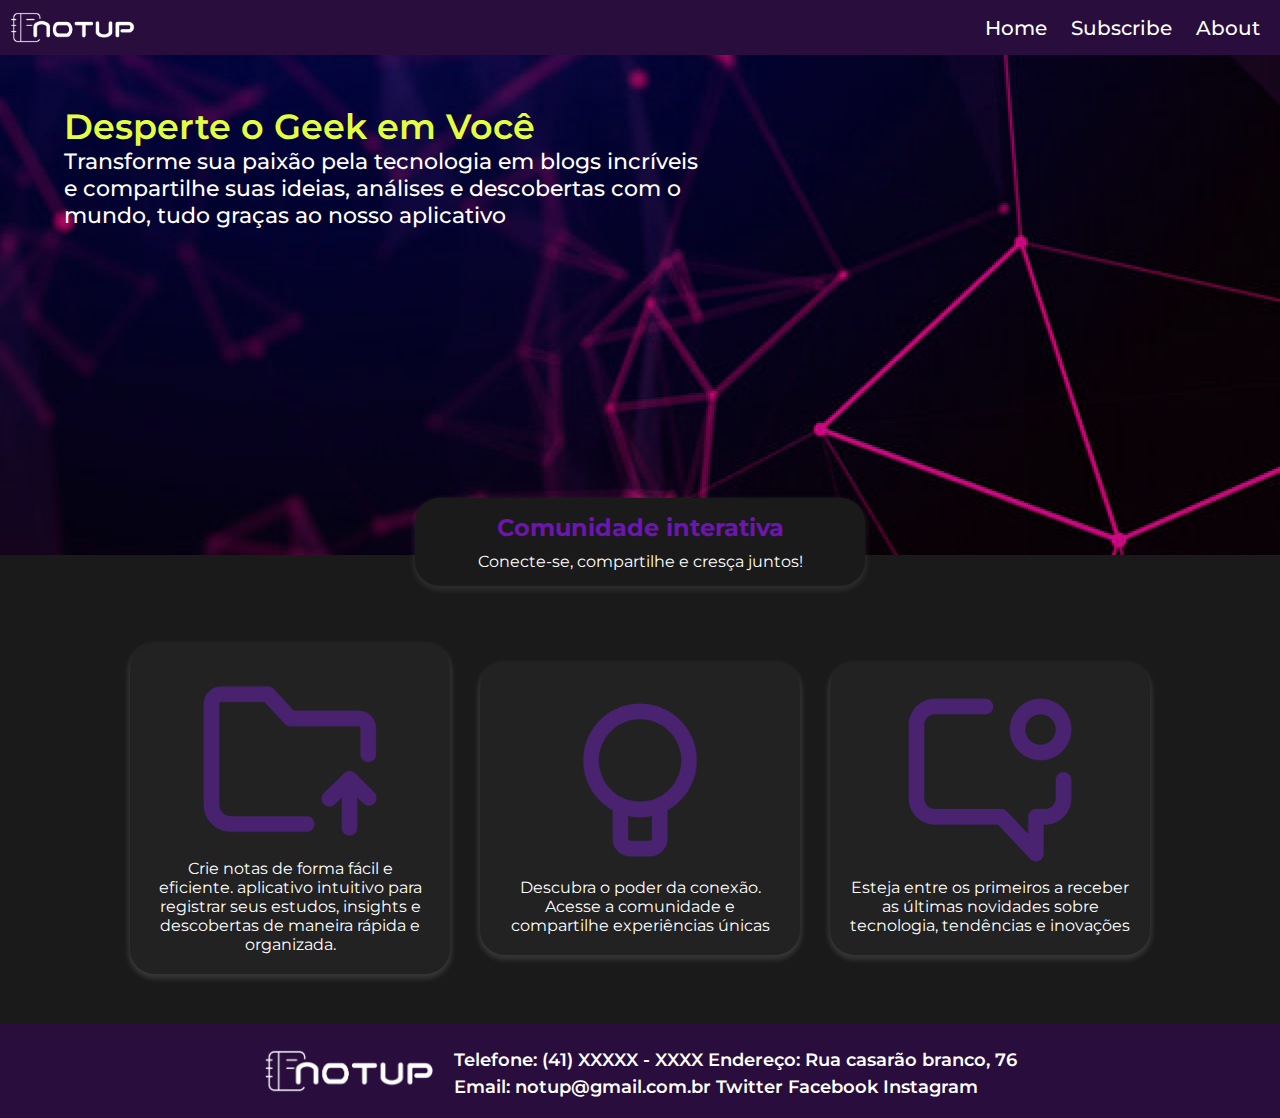
==== pages/index.html @ c3492848 "Primeiro Upload" ====
<!DOCTYPE html>
<html lang="pt-br">
<head>
  <meta charset="UTF-8">
  <meta name="viewport" content="width=device-width, initial-scale=1.0">
  <link rel="preconnect" href="https://fonts.googleapis.com">
  <link rel="preconnect" href="https://fonts.gstatic.com" crossorigin>
  <link href="https://fonts.googleapis.com/css2?family=Montserrat:wght@400;500;600;700&display=swap" rel="stylesheet">
  <link rel="stylesheet" href="../css/index.css">
  <title>notup</title>
</head>
<body>
  <div class="top_bar">
    <img src="../public/logo_notup.png" alt="logo_notup">

    <nav>
      <a href="index.html">Home</a>
      <a href="form.html">Subscribe</a>
      <a href="about.html">About</a>
    </nav>
  </div>

  <div class="session1_background" >
    <div class="session1_wrapper">

      <div class="session1_text_card">
        <h1 class="session1_title">Desperte o Geek em Você</h1>
        <p class="session1_description" >Transforme sua paixão pela tecnologia em blogs incríveis e compartilhe suas ideias, análises e descobertas com o mundo, tudo graças ao nosso aplicativo</p>
      </div>
    </div>
  </div>
  
  <div class="comunity_card">
    <h2 class="comunity_title">Comunidade interativa</h2>
    <p class="comunity_description">Conecte-se, compartilhe e cresça juntos!</p>
  </div>

  <div class="session2_background">
    <div class="feature_card">
      <img src="../public/feature_icon1.png" alt="icon1">
      <p class="feature_description">
        Crie notas de forma fácil e eficiente. aplicativo intuitivo para registrar seus estudos, insights e descobertas de maneira rápida e organizada.  
      </p>
    </div>
    <div class="feature_card">
      <img src="../public/feature_icon2.png" alt="icon2">
      <p class="feature_description">
        Descubra o poder da conexão. Acesse a comunidade e compartilhe experiências únicas  
      </p>
    </div>
    <div class="feature_card">
      <img src="../public/feature_icon3.png" alt="icon3">
      <p class="feature_description">
        Esteja entre os primeiros a receber as últimas novidades sobre tecnologia, tendências e inovações  
      </p>
    </div>
  </div>
  
  <footer>
    <img src="../public/logo_notup.png" alt="logo_notup">
    <div class="contact_card">
      <div>Telefone: (41) XXXXX - XXXX        Endereço: Rua casarão branco, 76</div>
      <div>Email: notup@gmail.com.br        Twitter  Facebook Instagram</div>
    </div>
  </footer>
  <script src="../js/script.js"></script>
</body>
</html>
---- css/index.css ----
html, body,* {
  box-sizing: border-box;
  margin: 0;
  padding: 0;
  font-family: "Montserrat";
}

body{
  background-color: #1A1A1A;
}

.top_bar {
  width: 100%;
  background-color: #280D3D;
  padding: 10px;
  display: flex;
  flex-direction: row;
  justify-content: center;
  align-items: center;
}

.top_bar img {
  width: 125px
}

.session1_background {
  width: 100%;
  background: url(../public/background1.png);
  background-position: center;
  background-clip: content-box;
  background-repeat: no-repeat;
  background-size: cover;
  min-height: 500px;
}

.session1_wrapper{
  width: 90%;
  margin: 0 auto;
  padding: 20px 0;
}

.top_bar nav {
  width: 100%;
  text-align: right;
}

a {
  color: #FFFFFF;
  text-decoration: none;
  font-weight: 500;
  margin: 0 10px;
  font-size: 20px;
}

.session1_text_card {
  width: 100%;
  max-width: 650px;
  margin-top: 30px;
}

.session1_title{
  color: #E4FF3F;
  font-size: 35px;
  font-weight: 600;
}

.session1_description{
  color: #FFFFFF;
  font-size: 22px;
  font-weight: 500;
}

.comunity_card{
  margin: 0 auto;
  padding: 15px;
  background-color: #1A1A1A;
  box-shadow: 0px 3px 5px 2px rgba(167, 167, 167, 0.12);
  border-radius: 25px;
  width: 90%;
  max-width: 450px;
  transform: translateY(-65%);
}

.comunity_title{
  width: 100%;
  text-align: center;
  color: #6C15AF;
}

.comunity_description{
  width: 100%;
  text-align: center;
  color: #FFFFFF;
  margin-top: 10px;
}

.session2_background{
  display: flex;
  align-items: row;
  gap: 30px;
  align-items: center;
  justify-content: center;
  width: 100%;
  padding-bottom: 50px;
}

.feature_card{
  display: flex;
  width: 25%;
  background-color: #222222;
  box-shadow: 0px 3px 5px 2px rgba(255, 255, 255, 0.12);
  border-radius: 25px;
  align-items: center;
  justify-content: center;
  flex-direction: column;
  padding: 20px;
}

.feature_card img{
  width: 70%;
  align-items: center;
  justify-content: center;
}

.feature_description{
  color: #FFFFFF;
  text-align: center;
}

.session3_background{
  width: 100%;
  background: url(../public/background2.png);
  padding: 25px;
  display: flex;
  justify-content: center;
  flex-direction: row;
  gap: 20px;
}

.session3_text_card {
  width: 100%;
  margin-top: 30px;
}

.session3_title{
  color: #E4FF3F;
  font-size: 35px;
  font-weight: 600;
}

.session3_description{
  color: #FFFFFF;
  font-size: 22px;
  font-weight: 500;
}

.session3_background form{
  border-radius: 25px;
  background: rgba(24, 24, 24, 0.62);
  padding: 30px;
  min-width: 35vw;
  /* height: calc(35vw + (35vw /2)); */
  flex: 1;
  display: flex;
  flex-direction: column;
}

.form_title{
  width: 100%;
  text-align: center;
  color: #E4FF3F;
  font-weight: 700;
  padding: 0 20px;
  padding-bottom: 30px;
  font-size: 35px;
}

.input_wrapper{
  color: #C8C8C8;
  font-size: 20px;
  font-weight: 600;
  display: flex;
  flex-direction: column;
}

.input_wrapper label{
  margin-bottom: 10px;
}

.input_wrapper input{
  background-color: transparent;
  outline: none;
  border: none;
  border: 3px solid #C8C8C8;
  padding: 10px;
  color: #FFFFFF;
}

.session3_background form button{
  margin-top: auto;
  width: 100%;
  align-self: center;
  justify-content: center;
  border-radius: 5px;
  background: #492270;
  outline: 0;
  border: none;
  color: #FFFFFF;
  padding: 5px;
  font-size: 20px;
  font-weight: 600;
}

footer{
  width: 100%;
  background-color: #280D3D;
  padding: 20px;
  display: flex;
  gap: 20px;
  color: #FFFFFF;
  font-size: 18px;
  font-weight: 600;
  align-items: center;
  justify-content: center;
}

footer img {
  width: 170px;
}

.contact_card div{
  margin-top: 5px;
}

#modal_wrapper{
  width: 100%;
  height: 100%;
  display: flex;
  align-items: center;
  justify-content: center;
  display: none;
  position: absolute;
  z-index: 2;
  top: 0;
  left: 0;
}

#modal{
  padding: 15px;
  background-color: #1A1A1A;
  box-shadow: 0px 3px 5px 2px rgba(167, 167, 167, 0.12);
  border-radius: 25px;
}

#modal_title{
  font-weight: 600;
  color: #6C15AF;
  font-size: 22px;
  text-align: center;
}

#modal_wrapper.active{
  display: flex;
}

@media (max-width: 650px) {
  .session2_background{
    flex-direction: column;
  }
  .feature_card{
    width: 80%;
  }
  .session3_background{
    flex-direction: column;
  }
  .session3_background form{
    width: 100%;
    max-width: 450px;
    height: auto;
    align-self: center;
  }
  .session3_background form button {
    margin-top: 20px;
  }
  footer{
    flex-direction: column;
    text-align: center;
  }
}
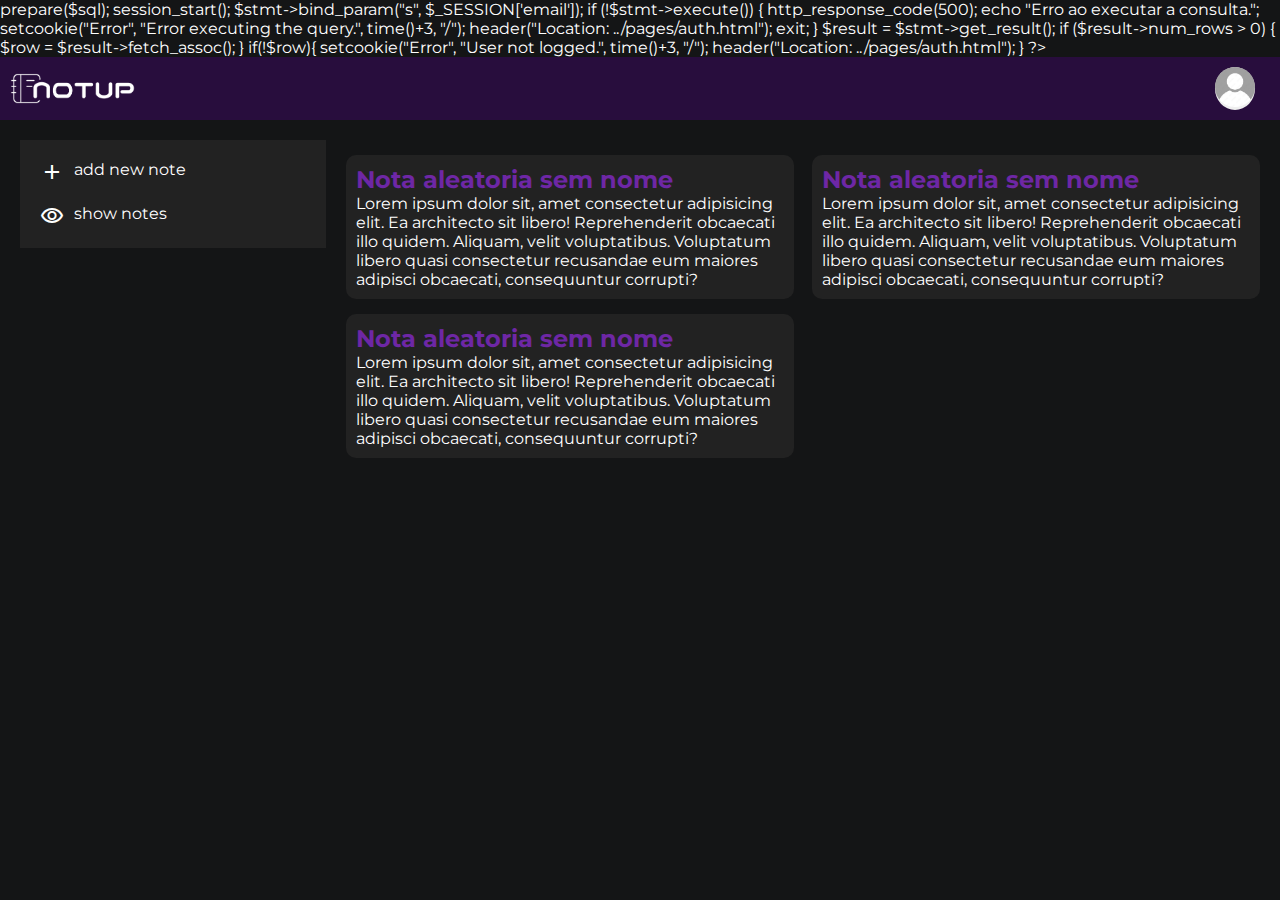
==== commit 37626af4: "Mudança do formato do arquivo de php para html" ====
--- a/pages/index.html
+++ b/pages/index.html
@@ -1,68 +1,88 @@
-<!DOCTYPE html>
-<html lang="pt-br">
-<head>
-  <meta charset="UTF-8">
-  <meta name="viewport" content="width=device-width, initial-scale=1.0">
-  <link rel="preconnect" href="https://fonts.googleapis.com">
-  <link rel="preconnect" href="https://fonts.gstatic.com" crossorigin>
-  <link href="https://fonts.googleapis.com/css2?family=Montserrat:wght@400;500;600;700&display=swap" rel="stylesheet">
-  <link rel="stylesheet" href="../css/index.css">
-  <title>notup</title>
-</head>
-<body>
-  <div class="top_bar">
-    <img src="../public/logo_notup.png" alt="logo_notup">
-
-    <nav>
-      <a href="index.html">Home</a>
-      <a href="form.html">Subscribe</a>
-      <a href="about.html">About</a>
-    </nav>
-  </div>
-
-  <div class="session1_background" >
-    <div class="session1_wrapper">
-
-      <div class="session1_text_card">
-        <h1 class="session1_title">Desperte o Geek em Você</h1>
-        <p class="session1_description" >Transforme sua paixão pela tecnologia em blogs incríveis e compartilhe suas ideias, análises e descobertas com o mundo, tudo graças ao nosso aplicativo</p>
-      </div>
-    </div>
-  </div>
-  
-  <div class="comunity_card">
-    <h2 class="comunity_title">Comunidade interativa</h2>
-    <p class="comunity_description">Conecte-se, compartilhe e cresça juntos!</p>
-  </div>
-
-  <div class="session2_background">
-    <div class="feature_card">
-      <img src="../public/feature_icon1.png" alt="icon1">
-      <p class="feature_description">
-        Crie notas de forma fácil e eficiente. aplicativo intuitivo para registrar seus estudos, insights e descobertas de maneira rápida e organizada.  
-      </p>
-    </div>
-    <div class="feature_card">
-      <img src="../public/feature_icon2.png" alt="icon2">
-      <p class="feature_description">
-        Descubra o poder da conexão. Acesse a comunidade e compartilhe experiências únicas  
-      </p>
-    </div>
-    <div class="feature_card">
-      <img src="../public/feature_icon3.png" alt="icon3">
-      <p class="feature_description">
-        Esteja entre os primeiros a receber as últimas novidades sobre tecnologia, tendências e inovações  
-      </p>
-    </div>
-  </div>
-  
-  <footer>
-    <img src="../public/logo_notup.png" alt="logo_notup">
-    <div class="contact_card">
-      <div>Telefone: (41) XXXXX - XXXX        Endereço: Rua casarão branco, 76</div>
-      <div>Email: notup@gmail.com.br        Twitter  Facebook Instagram</div>
-    </div>
-  </footer>
-  <script src="../js/script.js"></script>
-</body>
+<!DOCTYPE html>
+<html lang="pt-br">
+<head>
+  <meta charset="UTF-8">
+  <meta name="viewport" content="width=device-width, initial-scale=1.0">
+  <link rel="preconnect" href="https://fonts.googleapis.com">
+  <link rel="preconnect" href="https://fonts.gstatic.com" crossorigin>
+  <link href="https://fonts.googleapis.com/css2?family=Montserrat:wght@400;500;600;700&display=swap" rel="stylesheet">
+  <link href="https://cdn.jsdelivr.net/npm/bootstrap@5.3.2/dist/css/bootstrap.min.css" rel="stylesheet" integrity="sha384-T3c6CoIi6uLrA9TneNEoa7RxnatzjcDSCmG1MXxSR1GAsXEV/Dwwykc2MPK8M2HN" crossorigin="anonymous">
+  <link rel="stylesheet" href="https://fonts.googleapis.com/css2?family=Material+Symbols+Outlined:opsz,wght,FILL,GRAD@20..48,100..700,0..1,-50..200" />
+  <link rel="stylesheet" href="../css/index.css">
+  <title>Notup</title>
+</head>
+<body>
+  <?php 
+    require_once '../php/db_connect.php';
+    $sql = "SELECT * FROM Usuarios WHERE email = ?";
+    $stmt = $conn->prepare($sql);
+    session_start();
+    $stmt->bind_param("s", $_SESSION['email']);
+    
+    if (!$stmt->execute()) {
+      http_response_code(500);
+      echo "Erro ao executar a consulta.";
+      setcookie("Error", "Error executing the query.", time()+3, "/");
+      header("Location: ../pages/auth.html");
+      exit;
+    }
+    $result = $stmt->get_result();
+    if ($result->num_rows > 0) {
+      $row = $result->fetch_assoc();
+    }
+    if(!$row){
+      setcookie("Error", "User not logged.", time()+3, "/");
+      header("Location: ../pages/auth.html");
+    }
+  ?>
+  <div class="top_bar">
+    <img src="../public/logo_notup.png" alt="logo_notup">
+    <nav></nav>
+
+    <button id="user_settings">
+      <img src="../public/user.jpg" alt="user" class="user_img">
+      <div id="user_modal">
+        <a href="settings.php" class="option">
+          <span class="material-symbols-outlined">settings</span>
+          <p>settings</p>
+        </a>
+        <a href="logout.php" class="option">
+          <span class="material-symbols-outlined">logout</span>
+          <p>logout</p>
+        </a>
+      </div>
+    </button>
+  </div>
+
+  <div class="content_wrapper">
+    <div class="nav_options">
+      <div class="option">
+        <span class="material-symbols-outlined">add</span>
+        <p>add new note</p>
+      </div>
+      <div class="option">
+        <span class="material-symbols-outlined">visibility</span>
+        <p>show notes</p>
+      </div>
+    </div>
+
+    <div class="workspace">
+      <div class="note_card">
+        <h2>Nota aleatoria sem nome</h2>
+        <p>Lorem ipsum dolor sit, amet consectetur adipisicing elit. Ea architecto sit libero! Reprehenderit obcaecati illo quidem. Aliquam, velit voluptatibus. Voluptatum libero quasi consectetur recusandae eum maiores adipisci obcaecati, consequuntur corrupti?</p>
+      </div>
+      <div class="note_card">
+        <h2>Nota aleatoria sem nome</h2>
+        <p>Lorem ipsum dolor sit, amet consectetur adipisicing elit. Ea architecto sit libero! Reprehenderit obcaecati illo quidem. Aliquam, velit voluptatibus. Voluptatum libero quasi consectetur recusandae eum maiores adipisci obcaecati, consequuntur corrupti?</p>
+      </div>
+      <div class="note_card">
+        <h2>Nota aleatoria sem nome</h2>
+        <p>Lorem ipsum dolor sit, amet consectetur adipisicing elit. Ea architecto sit libero! Reprehenderit obcaecati illo quidem. Aliquam, velit voluptatibus. Voluptatum libero quasi consectetur recusandae eum maiores adipisci obcaecati, consequuntur corrupti?</p>
+      </div>
+    </div>
+  </div>
+
+  <script src="https://cdn.jsdelivr.net/npm/bootstrap@5.3.2/dist/js/bootstrap.bundle.min.js" integrity="sha384-C6RzsynM9kWDrMNeT87bh95OGNyZPhcTNXj1NW7RuBCsyN/o0jlpcV8Qyq46cDfL" crossorigin="anonymous"></script>
+  <script src="../js/script.js"></script>
+</body>
 </html>--- a/css/index.css
+++ b/css/index.css
@@ -5,10 +5,17 @@
   margin: 0;
   padding: 0;
   font-family: "Montserrat";
+  color: #FFF;
 }
 
 body{
-  background-color: #1A1A1A;
+  background-color: #141516;
+  min-height: 100vh;
+}
+
+a{
+  text-decoration: none;
+  color: #fff;
 }
 
 .top_bar {
@@ -21,271 +28,203 @@
   align-items: center;
 }
 
-.top_bar img {
+.top_bar > img {
   width: 125px
 }
 
-.session1_background {
-  width: 100%;
-  background: url(../public/background1.png);
-  background-position: center;
-  background-clip: content-box;
-  background-repeat: no-repeat;
-  background-size: cover;
-  min-height: 500px;
-}
-
-.session1_wrapper{
-  width: 90%;
-  margin: 0 auto;
-  padding: 20px 0;
-}
-
-.top_bar nav {
-  width: 100%;
-  text-align: right;
-}
-
-a {
-  color: #FFFFFF;
-  text-decoration: none;
-  font-weight: 500;
-  margin: 0 10px;
-  font-size: 20px;
-}
-
-.session1_text_card {
-  width: 100%;
-  max-width: 650px;
-  margin-top: 30px;
-}
-
-.session1_title{
-  color: #E4FF3F;
-  font-size: 35px;
-  font-weight: 600;
-}
-
-.session1_description{
-  color: #FFFFFF;
-  font-size: 22px;
-  font-weight: 500;
-}
-
-.comunity_card{
-  margin: 0 auto;
-  padding: 15px;
-  background-color: #1A1A1A;
-  box-shadow: 0px 3px 5px 2px rgba(167, 167, 167, 0.12);
-  border-radius: 25px;
-  width: 90%;
-  max-width: 450px;
-  transform: translateY(-65%);
-}
-
-.comunity_title{
-  width: 100%;
-  text-align: center;
-  color: #6C15AF;
-}
-
-.comunity_description{
-  width: 100%;
-  text-align: center;
-  color: #FFFFFF;
-  margin-top: 10px;
-}
-
-.session2_background{
-  display: flex;
-  align-items: row;
-  gap: 30px;
+.top_bar nav{
+  margin-right: auto;
+  margin-left: 20px;
+  display: flex;
   align-items: center;
   justify-content: center;
-  width: 100%;
-  padding-bottom: 50px;
-}
-
-.feature_card{
-  display: flex;
+  gap: 25px;
+  font-size: 20px;
+  font-weight: 400;
+}
+
+#user_settings{
+  background-color: none;
+  border: none;
+  border-radius: 50%;
+  position: relative;
+  margin-right: 15px;
+}
+
+.user_img{
+  border-radius: 50%;
+  width: 40px;
+  height: 40px;
+}
+
+#user_modal{
+  position: absolute;
+  background-color: #222222;
+  padding: 10px;
+  transform: translateX(-65%);
+  margin-top: 20px;
+  display: flex;
+  flex-direction: column;
+  gap: 20px;
+  border-radius: 10px;
+  display: none;
+}
+
+#user_modal::after {
+  content: '';
+  width: 15px;
+  height: 15px;
+  background-color: #222222;
+  transform: rotateZ(45deg);
+  position: absolute;
+  top: -8px;
+  left: 75%;
+}
+
+#user_modal .option{
+  display: flex;
+  align-items: center;
+  justify-content: left;
+  gap: 15px;
+
+}
+
+.option p {
+  margin: 0;
+}
+
+.content_wrapper{
+  width: 100vw;
+  padding: 20px;
+  display: flex;
+  flex-direction: row;
+  gap: 20px;
+}
+
+.nav_options{
   width: 25%;
   background-color: #222222;
-  box-shadow: 0px 3px 5px 2px rgba(255, 255, 255, 0.12);
-  border-radius: 25px;
-  align-items: center;
-  justify-content: center;
+  height: fit-content;
+  padding: 10px 20px;
+}
+
+.nav_options .option {
+  display: flex;
+  padding: 10px 0px;
+  gap: 10px;
+  cursor: pointer;
+}
+
+.workspace{
+  width: 75%;
+  display: flex;
+  flex-direction: row;
+  flex-wrap: wrap;
+  justify-content: space-between;
+}
+
+.workspace .note_card {
+  width: 49%;
+  background-color: #222222;
+  padding: 10px;
+  border-radius: 10px;
+  cursor: pointer;
+  display: inline-block;
+  margin-top: 15px;
+}
+
+.workspace .note_card h2 {
+  color: #6e27a5;
+}
+
+.workspace .note_card p{
+  font-size: 16px;
+}
+
+.settings_workspace{
   flex-direction: column;
-  padding: 20px;
-}
-
-.feature_card img{
-  width: 70%;
-  align-items: center;
-  justify-content: center;
-}
-
-.feature_description{
-  color: #FFFFFF;
+}
+
+.title_settings{
+  width: 100%;
+  display: flex;
+  flex-direction: row;
+  justify-content: space-between;
+}
+
+#idMail, #idPass, #idNewPass{
+  background-color: #1c1e1f;
+  border: 1px solid #726a5d;
+  color: #d1cdc7;
+  margin-bottom: 20px;
+}
+
+#idMail::placeholder, #idPass::placeholder, #idNewPass::placeholder{
+  color: #696969;
+}
+
+.save{
+  background-color: green;
+  border: none;
+  color: #FFF;
+  padding: 9px 20px;
+  border-radius: 5px;
+}
+
+.delete{
+  background-color: #9b2f2f;
+  border: none;
+  color: #FFF;
+  padding: 9px 20px;
+  border-radius: 5px;
+}
+
+.confirm_modal{
+  position: absolute;
+  transform: translate(-50%, -50%);
+  top: 50%;
+  left: 50%;
+  width: 100%;
+  max-width: 450px;
+  padding: 10px;
+  border-radius: 15px;
+  background-color: #222222;
+  display: none;
+  flex-direction: column;
+}
+
+.confirm_modal h6 {
+  width: 100%;
   text-align: center;
 }
 
-.session3_background{
-  width: 100%;
-  background: url(../public/background2.png);
-  padding: 25px;
-  display: flex;
-  justify-content: center;
-  flex-direction: row;
-  gap: 20px;
-}
-
-.session3_text_card {
-  width: 100%;
-  margin-top: 30px;
-}
-
-.session3_title{
-  color: #E4FF3F;
-  font-size: 35px;
-  font-weight: 600;
-}
-
-.session3_description{
-  color: #FFFFFF;
-  font-size: 22px;
+.confirm{
+  background-color: green;
+  border: none;
+  color: #FFF;
+  padding: 3px 20px;
+  border-radius: 5px;
+  width: 100%;
+  font-size: 20px;
   font-weight: 500;
 }
 
-.session3_background form{
-  border-radius: 25px;
-  background: rgba(24, 24, 24, 0.62);
-  padding: 30px;
-  min-width: 35vw;
-  /* height: calc(35vw + (35vw /2)); */
-  flex: 1;
-  display: flex;
-  flex-direction: column;
-}
-
-.form_title{
-  width: 100%;
-  text-align: center;
-  color: #E4FF3F;
-  font-weight: 700;
-  padding: 0 20px;
-  padding-bottom: 30px;
-  font-size: 35px;
-}
-
-.input_wrapper{
-  color: #C8C8C8;
-  font-size: 20px;
-  font-weight: 600;
-  display: flex;
-  flex-direction: column;
-}
-
-.input_wrapper label{
-  margin-bottom: 10px;
-}
-
-.input_wrapper input{
-  background-color: transparent;
-  outline: none;
-  border: none;
-  border: 3px solid #C8C8C8;
-  padding: 10px;
-  color: #FFFFFF;
-}
-
-.session3_background form button{
-  margin-top: auto;
-  width: 100%;
-  align-self: center;
-  justify-content: center;
-  border-radius: 5px;
-  background: #492270;
-  outline: 0;
-  border: none;
-  color: #FFFFFF;
-  padding: 5px;
-  font-size: 20px;
-  font-weight: 600;
-}
-
-footer{
-  width: 100%;
-  background-color: #280D3D;
-  padding: 20px;
-  display: flex;
-  gap: 20px;
-  color: #FFFFFF;
-  font-size: 18px;
-  font-weight: 600;
-  align-items: center;
-  justify-content: center;
-}
-
-footer img {
-  width: 170px;
-}
-
-.contact_card div{
-  margin-top: 5px;
-}
-
-#modal_wrapper{
-  width: 100%;
-  height: 100%;
-  display: flex;
-  align-items: center;
-  justify-content: center;
-  display: none;
-  position: absolute;
-  z-index: 2;
-  top: 0;
-  left: 0;
-}
-
-#modal{
-  padding: 15px;
-  background-color: #1A1A1A;
-  box-shadow: 0px 3px 5px 2px rgba(167, 167, 167, 0.12);
-  border-radius: 25px;
-}
-
-#modal_title{
-  font-weight: 600;
-  color: #6C15AF;
-  font-size: 22px;
-  text-align: center;
-}
-
-#modal_wrapper.active{
-  display: flex;
-}
-
-@media (max-width: 650px) {
-  .session2_background{
-    flex-direction: column;
-  }
-  .feature_card{
-    width: 80%;
-  }
-  .session3_background{
-    flex-direction: column;
-  }
-  .session3_background form{
-    width: 100%;
-    max-width: 450px;
-    height: auto;
-    align-self: center;
-  }
-  .session3_background form button {
-    margin-top: 20px;
-  }
-  footer{
-    flex-direction: column;
-    text-align: center;
-  }
+.alert {
+  color: #ea868f;
+  background: #2c0b0e;
+  border: 1px solid #842029;
+  padding: 10px;
+  transition: 1s;
+}
+
+#alert{
+  display: none !important;
+}
+
+#alert.visible{
+  display: flex !important;
+}
+
+#alert.animate{
+  animation: alert 0.5s forwards;
 }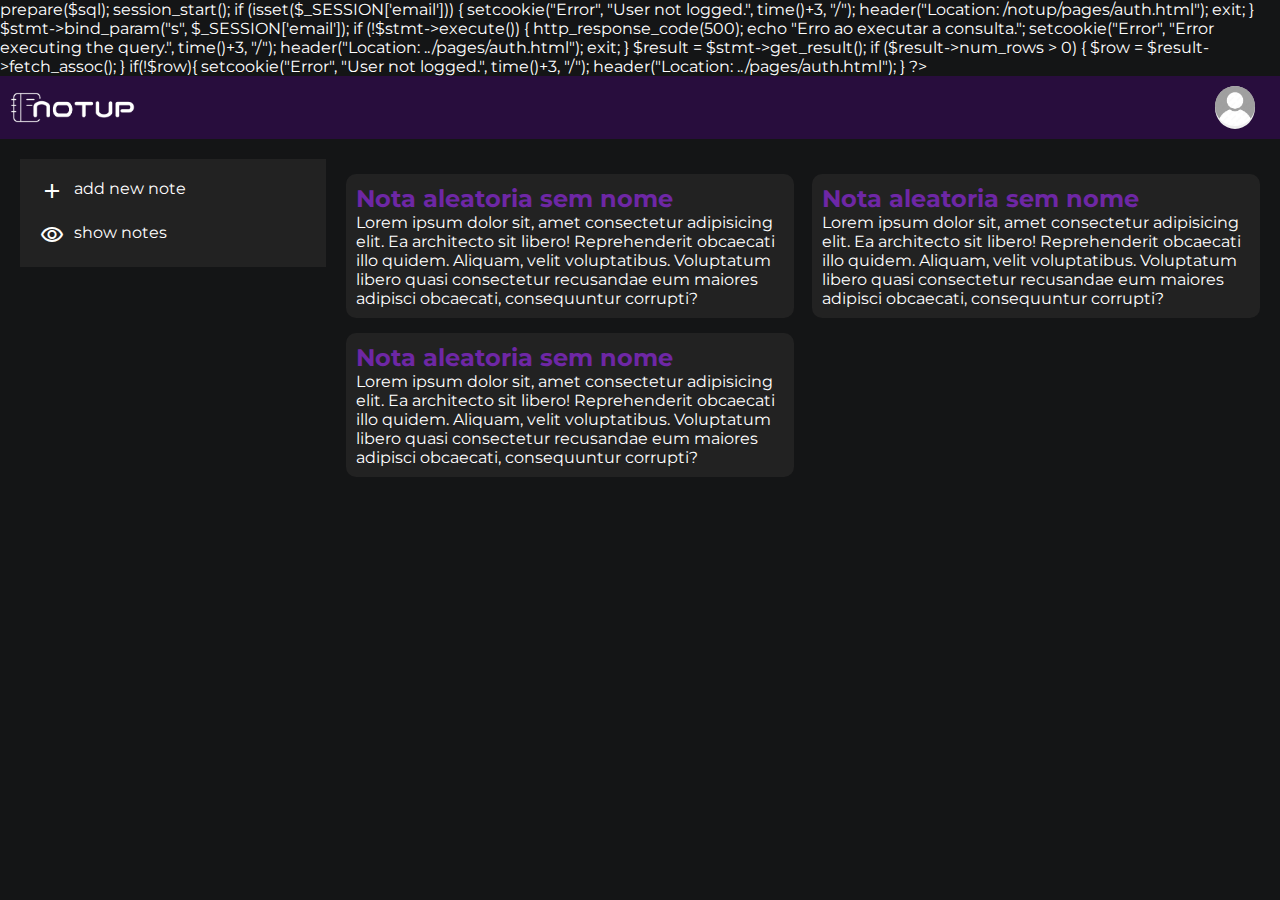
==== commit 8dbecb94: "Merge branch 'main' of github.com:agc2020/notup" ====
--- a/pages/index.html
+++ b/pages/index.html
@@ -17,6 +17,11 @@
     $sql = "SELECT * FROM Usuarios WHERE email = ?";
     $stmt = $conn->prepare($sql);
     session_start();
+    if (isset($_SESSION['email'])) {
+      setcookie("Error", "User not logged.", time()+3, "/");
+      header("Location: /notup/pages/auth.html");
+      exit;
+    }
     $stmt->bind_param("s", $_SESSION['email']);
     
     if (!$stmt->execute()) {
